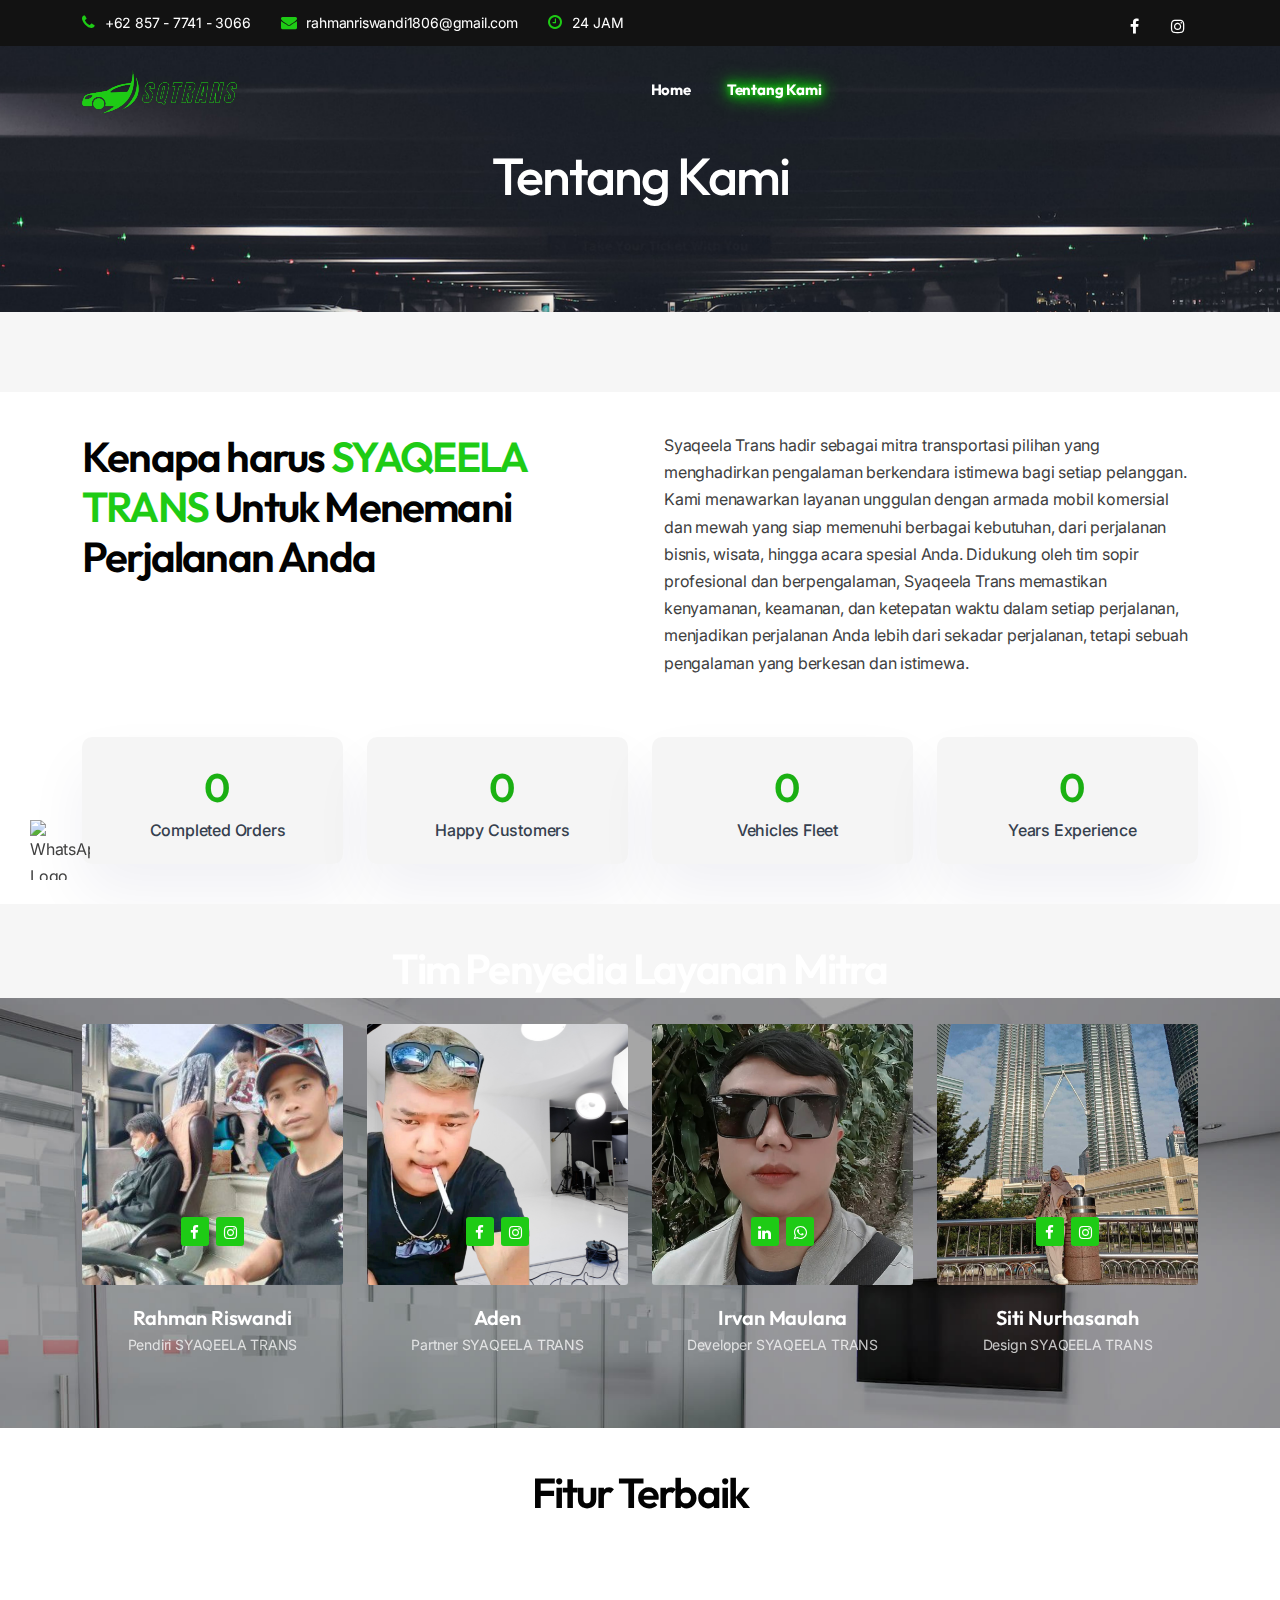
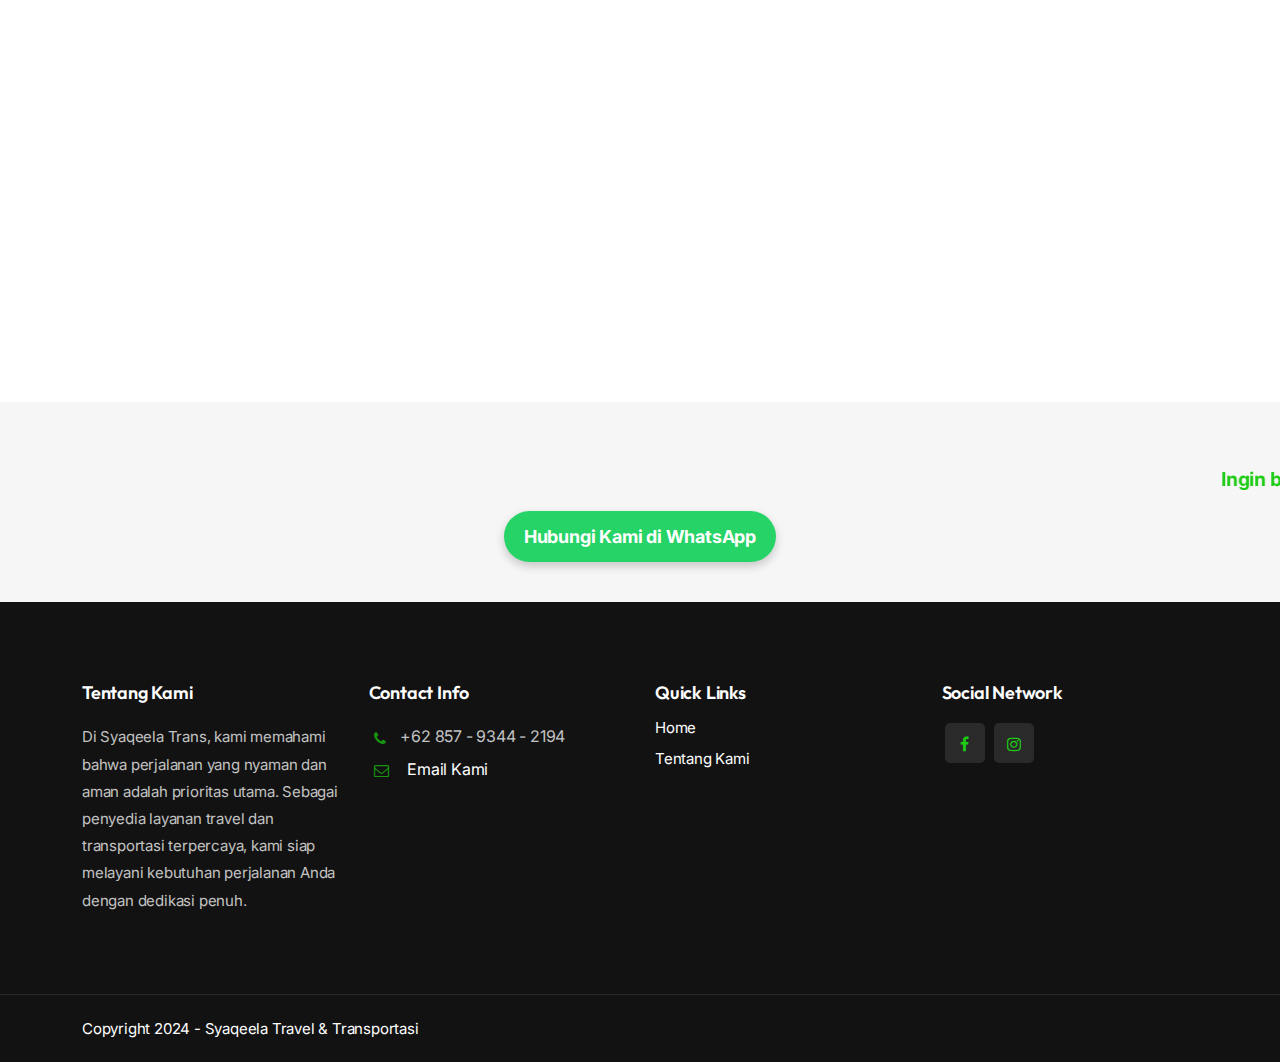
==== about.html @ 60aefe9c "first commit" ====
<!DOCTYPE html>
<html lang="zxx">

<head>
    <title>SQTRAVEL</title>
    <link rel="icon" href="images/icon.png" type="image/gif" sizes="16x16">
    <meta content="text/html;charset=utf-8" http-equiv="Content-Type">
    <meta content="width=device-width, initial-scale=1.0" name="viewport">
    <meta content="Rentaly - Multipurpose Vehicle Car Rental Website Template" name="description">
    <meta content="" name="keywords">
    <meta content="" name="author">
    <!-- CSS Files
    ================================================== -->
    <link href="css/bootstrap.min.css" rel="stylesheet" type="text/css" id="bootstrap">
    <link href="css/mdb.min.css" rel="stylesheet" type="text/css" id="mdb">
    <link href="css/plugins.css" rel="stylesheet" type="text/css">
    <link href="css/style.css" rel="stylesheet" type="text/css">
    <link href="css/coloring.css" rel="stylesheet" type="text/css">
    <!-- color scheme -->
    <link id="colors" href="css/colors/scheme-01.css" rel="stylesheet" type="text/css">
</head>

<body>
    <div id="wrapper">
        
        <!-- page preloader begin -->
        <div id="de-preloader"></div>
        <!-- page preloader close -->

        <!-- header begin -->
        <header class="transparent scroll-light has-topbar">
            <div id="topbar" class="topbar-dark text-light">
                <div class="container">
                    <div class="topbar-left xs-hide">
                        <div class="topbar-widget">
                            <div class="topbar-widget"><a href="#"><i class="fa fa-phone"></i>+62 857 - 7741 - 3066</a></div>
                            <div class="topbar-widget"><a href="#"><i class="fa fa-envelope"></i>rahmanriswandi1806@gmail.com</a></div>
                            <div class="topbar-widget"><a href="#"><i class="fa fa-clock-o"></i>24 JAM</a></div>
                        </div>
                    </div>
                
                    <div class="topbar-right">
                        <div class="social-icons">
                            <a href="#"><i class="fa fa-facebook fa-lg"></i></a>
                            <a href="#"><i class="fa fa-instagram fa-lg"></i></a>
                        </div>
                    </div>  
                    <div class="clearfix"></div>
                </div>
            </div>
            <div class="container">
                <div class="row">
                    <div class="col-md-12">
                        <div class="de-flex sm-pt10">
                            <div class="de-flex-col">
                                <div class="de-flex-col">
                                    <!-- logo begin -->
                                    <div id="logo">
                                        <a href="index.html">
                                            <img class="logo-1" src="images/logo.png" alt="">
                                            <img class="logo-2" src="images/logo.png" alt="">
                                        </a>
                                    </div>
                                    <!-- logo close -->
                                </div>
                            </div>
                            <div class="de-flex-col header-col-mid">
                                <ul id="mainmenu">
                                    <li><a class="menu-item" href="index.html"><b>Home</b></a></li>
                                    <li><a class="menu-item glowing" href="about.html"><b>Tentang Kami</b></a></li>
                                </ul>
                            </div>
                            <div class="de-flex-col">
                                <div class="menu_side_area">
                                    <span id="menu-btn"></span>
                                </div>
                            </div>
                        </div>
                    </div>
                </div>
            </div>
        </header>
            <!-- header close -->
        <!-- content begin -->
        <div class="no-bottom no-top zebra" id="content">
            <div id="top"></div>
            
            <!-- section begin -->
            <section id="subheader" class="jarallax text-light">
                <img src="images/background/3 - Copy.jpg" class="jarallax-img" alt="">
                    <div class="center-y relative text-center">
                        <div class="container">
                            <div class="row">
                                <div class="col-md-12 text-center">
									<h1>Tentang Kami</h1>
                                </div>
                                <div class="clearfix"></div>
                            </div>
                        </div>
                    </div>
            </section>
            <!-- section close -->

            <!-- Kontainer WhatsApp hanya logo -->
            <div class="whatsapp-container" onclick="toggleWhatsAppPopup()">
                <!-- Logo WhatsApp saja -->
                <img src="https://upload.wikimedia.org/wikipedia/commons/6/6b/WhatsApp.svg" alt="WhatsApp Logo" class="whatsapp-logo">
            </div>

            <section aria-label="section">
                <!-- Popup WhatsApp -->
                <div class="whatsapp-popup" id="whatsappPopup">
                    <div class="whatsapp-popup-header">Hubungi Kami di WhatsApp</div>
                    <div class="whatsapp-popup-body">
                        <p>Butuh bantuan? Klik tombol di bawah untuk chat dengan kami!</p>
                        <a href="https://wa.me/6281234567890?text=Halo%2C%20saya%20ingin%20memesan%20Travel" target="_blank">Chat di WhatsApp</a>
                    </div>
                </div>
            </section>           

            <section>
                <div class="container">
                    <div class="row g-5">
                        <div class="col-lg-6 wow fadeInRight">
                            <h2>Kenapa harus <span class="id-color">SYAQEELA TRANS</span> Untuk Menemani Perjalanan Anda</h2>
                        </div>
                        <div class="col-lg-6 wow fadeInRight" data-wow-delay=".25s">
                            Syaqeela Trans hadir sebagai mitra transportasi pilihan yang menghadirkan pengalaman berkendara istimewa bagi setiap pelanggan. Kami menawarkan layanan unggulan dengan armada mobil komersial dan mewah yang siap memenuhi berbagai kebutuhan, dari perjalanan bisnis, wisata, hingga acara spesial Anda. Didukung oleh tim sopir profesional dan berpengalaman, Syaqeela Trans memastikan kenyamanan, keamanan, dan ketepatan waktu dalam setiap perjalanan, menjadikan perjalanan Anda lebih dari sekadar perjalanan, tetapi sebuah pengalaman yang berkesan dan istimewa.
                        </div>
                    </div>
                    <div class="spacer-double"></div>
                    <div class="row text-center">
                        <div class="col-md-3 col-sm-6 mb-sm-30">
                            <div class="de_count wow fadeInUp" data-bgcolor="#f5f5f5">
                                <h3 class="timer" data-to="15425" data-speed="3000">0</h3>
                                Completed Orders
                            </div>
                        </div>
                        <div class="col-md-3 col-sm-6 mb-sm-30">
                            <div class="de_count wow fadeInUp" data-bgcolor="#f5f5f5">
                                <h3 class="timer" data-to="8745" data-speed="3000">0</h3>
                                Happy Customers
                            </div>
                        </div>
                        <div class="col-md-3 col-sm-6 mb-sm-30">
                            <div class="de_count wow fadeInUp" data-bgcolor="#f5f5f5">
                                <h3 class="timer" data-to="235" data-speed="3000">0</h3>
                                Vehicles Fleet
                            </div>
                        </div>
                        <div class="col-md-3 col-sm-6 mb-sm-30">
                            <div class="de_count wow fadeInUp" data-bgcolor="#f5f5f5">
                                <h3 class="timer" data-to="15" data-speed="3000">0</h3>
                                Years Experience
                            </div>
                        </div>
                    </div>
                </div>
            </section>

            <section aria-label="section" class="jarallax text-light">
                <img src="images/background/8.jpg" class="jarallax-img" alt="">
                <div class="container">
                    <div class="row">
                        <div class="col-md-12 text-center">
                            <h2>Tim Penyedia Layanan Mitra</h2>
                            <div class="spacer-20"></div>
                        </div>

                        <div class="col-lg-3 col-md-6 col-sm-6 mb30">
                            <div class="f-profile text-center">
                                <div class="fp-wrap f-invert">
                                    <div class="fpw-overlay">
                                        <div class="fpwo-wrap">
                                            <div class="fpwow-icons">
                                                <a href="#"><i class="fa fa-facebook fa-lg"></i></a>
                                                <a href="#"><i class="fa fa-instagram fa-lg"></i></a>
                                            </div>
                                        </div>
                                    </div>                                  
                                    <div class="fpw-overlay-btm"></div>
                                    <img src="images/team/2.png" class="fp-image img-fluid" alt="">
                                </div>
                                <h4>Rahman Riswandi</h4>
                                Pendiri SYAQEELA TRANS
                            </div>
                        </div>
                        
                        <div class="col-lg-3 col-md-6 col-sm-6 mb30">
                            <div class="f-profile text-center">
                                <div class="fp-wrap f-invert">
                                    <div class="fpw-overlay">
                                        <div class="fpwo-wrap">
                                            <div class="fpwow-icons">
                                                <a href="https://www.facebook.com/profile.php?id=100089930945065"><i class="fa fa-facebook fa-lg"></i></a>
                                                <a href="https://www.instagram.com/adenn0242/profilecard/?igsh=MWJqbmN1NzAwdGtsag=="><i class="fa fa-instagram fa-lg"></i></a>
                                            </div>
                                        </div>
                                    </div>                                  
                                    <div class="fpw-overlay-btm"></div>
                                    <img src="images/team/5.png" class="fp-image img-fluid" alt="">
                                </div>

                                <h4>Aden</h4>
                                Partner SYAQEELA TRANS
                            </div>
                        </div>
                        
                        <div class="col-lg-3 col-md-6 col-sm-6 mb30">
                            <div class="f-profile text-center">
                                <div class="fp-wrap f-invert">
                                    <div class="fpw-overlay">
                                        <div class="fpwo-wrap">
                                            <div class="fpwow-icons">
                                                <a href="https://www.linkedin.com/in/irpan-maulana-0b4579227?utm_source=share&utm_campaign=share_via&utm_content=profile&utm_medium=android_app"><i class="fa fa-linkedin fa-lg"></i></a>
                                                <a href="https://wa.me/6285719222447?text=Halo%2C%20Saya%20Ingin%20Konsultasi%20Terkait%20Sistem"><i class="fa fa-whatsapp fa-lg"></i></a>
                                            </div>
                                        </div>
                                    </div>                                  
                                    <div class="fpw-overlay-btm"></div>
                                    <img src="images/team/3.png" class="fp-image img-fluid" alt="">
                                </div>

                                <h4>Irvan Maulana</h4>
                                Developer SYAQEELA TRANS
                            </div>
                        </div>
                        
                        <div class="col-lg-3 col-md-6 col-sm-6 mb30">
                            <div class="f-profile text-center">
                                <div class="fp-wrap f-invert">
                                    <div class="fpw-overlay">
                                        <div class="fpwo-wrap">
                                            <div class="fpwow-icons">
                                                <a href="#"><i class="fa fa-facebook fa-lg"></i></a>
                                                <a href="https://www.instagram.com/hiii.deen_/profilecard/?igsh=MTRmcTE5MmZrYjZjaA=="><i class="fa fa-instagram fa-lg"></i></a>
                                            </div>
                                        </div>
                                    </div>                                  
                                    <div class="fpw-overlay-btm"></div>
                                    <img src="images/team/4.png" class="fp-image img-fluid" alt="">
                                </div>

                                <h4>Siti Nurhasanah</h4>
                                Design SYAQEELA TRANS
                            </div>
                        </div>

                    </div>
                </div>
            </section>

            <section aria-label="section">
                <div class="container">
                    <div class="row align-items-center">
                        <div class="col-lg-6 offset-lg-3 text-center">
                            <h2>Fitur Terbaik</h2>
                            <div class="spacer-20"></div>
                        </div>
                        <div class="clearfix"></div>
                        <div class="col-lg-3">
                            <div class="box-icon s2 p-small mb20 wow fadeInRight" data-wow-delay=".5s">
                                <i class="fa bg-color fa-trophy"></i>
                                <div class="d-inner">
                                    <h4>Layanan Kelas Terbaik</h4>
                                    Di mana kenyamanan dan kamanan yang luar biasa, menciptakan momen tak terlupakan dalam perjalanan Anda.
                                </div>
                            </div>
                            <div class="box-icon s2 p-small mb20 wow fadeInL fadeInRight" data-wow-delay=".75s">
                                <i class="fa bg-color fa-road"></i>
                                <div class="d-inner">
                                    <h4> Layanan Perjalanan 24/7 </h4>
                                    Teman setia perjalanan Anda kapan pun dibutuhkan. Siap memberikan dukungan penuh agar perjalanan Anda tetap nyaman dan aman, siang maupun malam.
                                </div>
                            </div>
                        </div>

                        <div class="col-lg-6">
                            <img src="images/misc/avanza.png" alt="" class="img-fluid wow fadeInUp">
                        </div>

                        <div class="col-lg-3">
                            <div class="box-icon s2 d-invert p-small mb20 wow fadeInL fadeInLeft" data-wow-delay="1s">
                                <i class="fa bg-color fa-tag"></i>
                                <div class="d-inner">
                                    <h4>Kualitas Harga Terjangkau</h4>
                                    Dapatkan kualitas terbaik dengan harga yang bersahabat, serta dapatkan diskon spesial kami.
                                </div>
                            </div>
                            <div class="box-icon s2 d-invert p-small mb20 wow fadeInL fadeInLeft" data-wow-delay="1.25s">
                                <i class="fa bg-color fa-map-pin"></i>
                                <div class="d-inner">
                                    <h4>Carter & Kirim Paket Praktis</h4>
                                    Kirim barang atau carter kendaraan sesuai kebutuhan Anda, cepat dan aman sampai tujuan. Percayakan pengiriman pada kami untuk layanan tanpa ribet
                                </div>
                            </div>
                        </div>
                    </div>
                </div>
            </section>
            
            <section aria-label="section">
                <!-- Running Text -->
                <div class="text-center mt-4">
                    <div class="running-text">
                        <marquee behavior="scroll" direction="left">
                            Ingin bergabung bersama mitra kami? Silakan hubungi di sini!
                        </marquee>
                    </div>
                    
                    <!-- Tombol WhatsApp (Tanpa Logo) -->
                    <a href="https://wa.me/6285777413066?text=Halo%2C%20saya%20ingin%20bergabung%20sebagai%20mitra" 
                       class="whatsapp-button" target="_blank">
                        Hubungi Kami di WhatsApp
                    </a>
                </div>
            </section>            

        </div>
        <!-- content close -->

        <a href="#" id="back-to-top"></a>
        
        <!-- footer begin -->
        <footer class="text-light">
            <div class="container">
                <div class="row g-custom-x">
                    <div class="col-lg-3">
                        <div class="widget">
                            <h5>Tentang Kami</h5>
                            <p>Di Syaqeela Trans, kami memahami bahwa perjalanan yang nyaman dan aman adalah prioritas utama. Sebagai penyedia layanan travel dan transportasi terpercaya, kami siap melayani kebutuhan perjalanan Anda dengan dedikasi penuh.</p>
                        </div>
                    </div>
                    
                    <div class="col-lg-3">
                        <div class="widget">
                            <h5>Contact Info</h5>
                            <address class="s1">
                                <span><i class="id-color fa fa-phone fa-lg"></i>+62 857 - 9344 - 2194</span>
                                <span>
                                    <i class="id-color fa fa-envelope-o fa-lg"></i>
                                    <a href="mailto:rahmanriswandi1806@gmail.com">Email Kami</a>
                                </span>
                            </address>
                        </div>
                    </div>

                    <div class="col-lg-3">
                        <h5>Quick Links</h5>
                        <div class="row">
                            <div class="col-lg-6">
                                <div class="widget">
                                    <ul>
                                        <li><a href="index.html">Home</a></li>
                                        <li><a href="about.html">Tentang Kami</a></li>
                                    </ul>
                                </div>
                            </div>
                        </div>
                    </div>

                    <div class="col-lg-3">
                        <div class="widget">
                            <h5>Social Network</h5>
                            <div class="social-icons">
                                <a href="#"><i class="fa fa-facebook fa-lg"></i></a>
                                <a href="#"><i class="fa fa-instagram fa-lg"></i></a>
                            </div>
                        </div>    
                    </div>
                </div>
            </div>
            <div class="subfooter">
                <div class="container">
                    <div class="row">
                        <div class="col-md-12">
                            <div class="de-flex">
                                <div class="de-flex-col">
                                    <a href="index.html">
                                        Copyright 2024 - Syaqeela Travel & Transportasi
                                    </a>
                                </div>
                            </div>
                        </div>
                    </div>
                </div>
            </div>
        </footer>
        <!-- footer close -->
        
    </div>


    <!-- Javascript Files
    ================================================== -->
    <script src="js/plugins.js"></script>
    <script src="js/designesia.js"></script>
    <script>
        // Fungsi untuk menampilkan atau menyembunyikan popup
        function toggleWhatsAppPopup() {
            var popup = document.getElementById("whatsappPopup");
            if (popup.style.display === "none" || popup.style.display === "") {
                popup.style.display = "block";
            } else {
                popup.style.display = "none";
            }
        }
    </script>


</body>

</html>
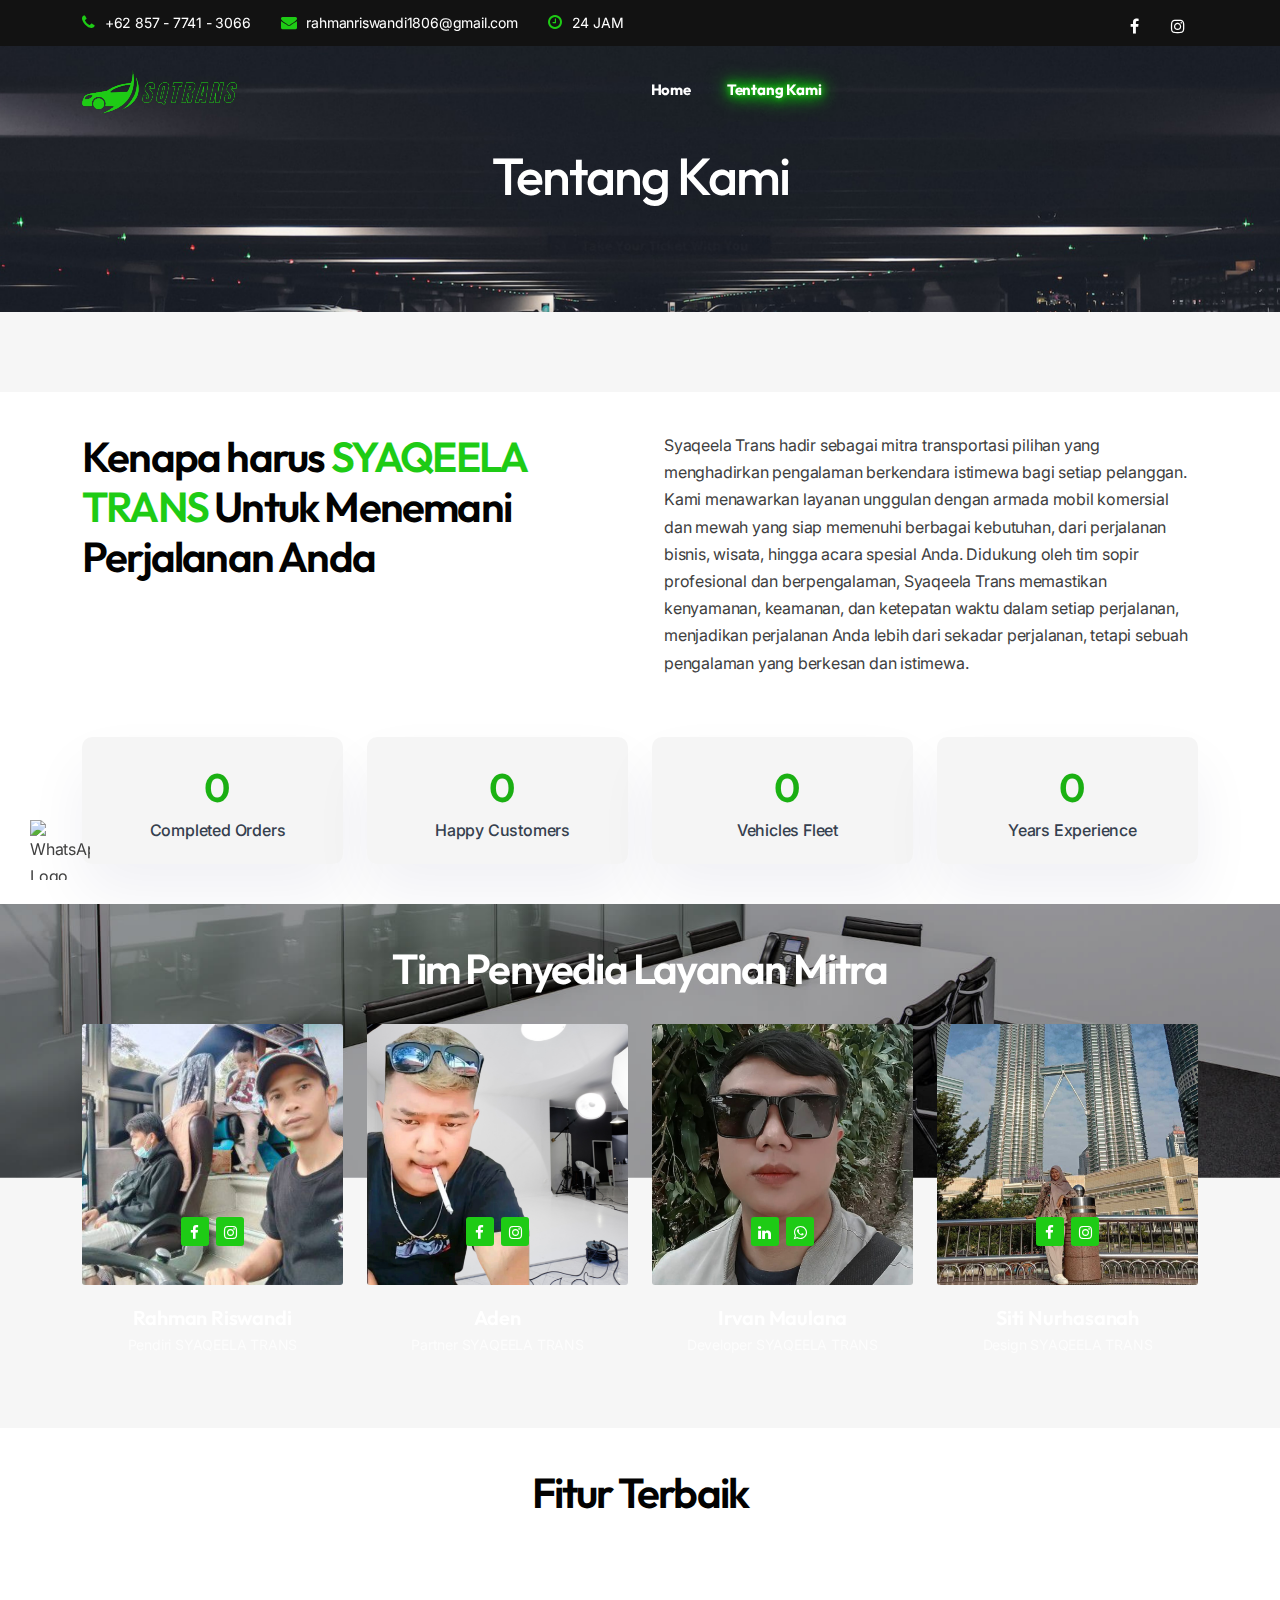
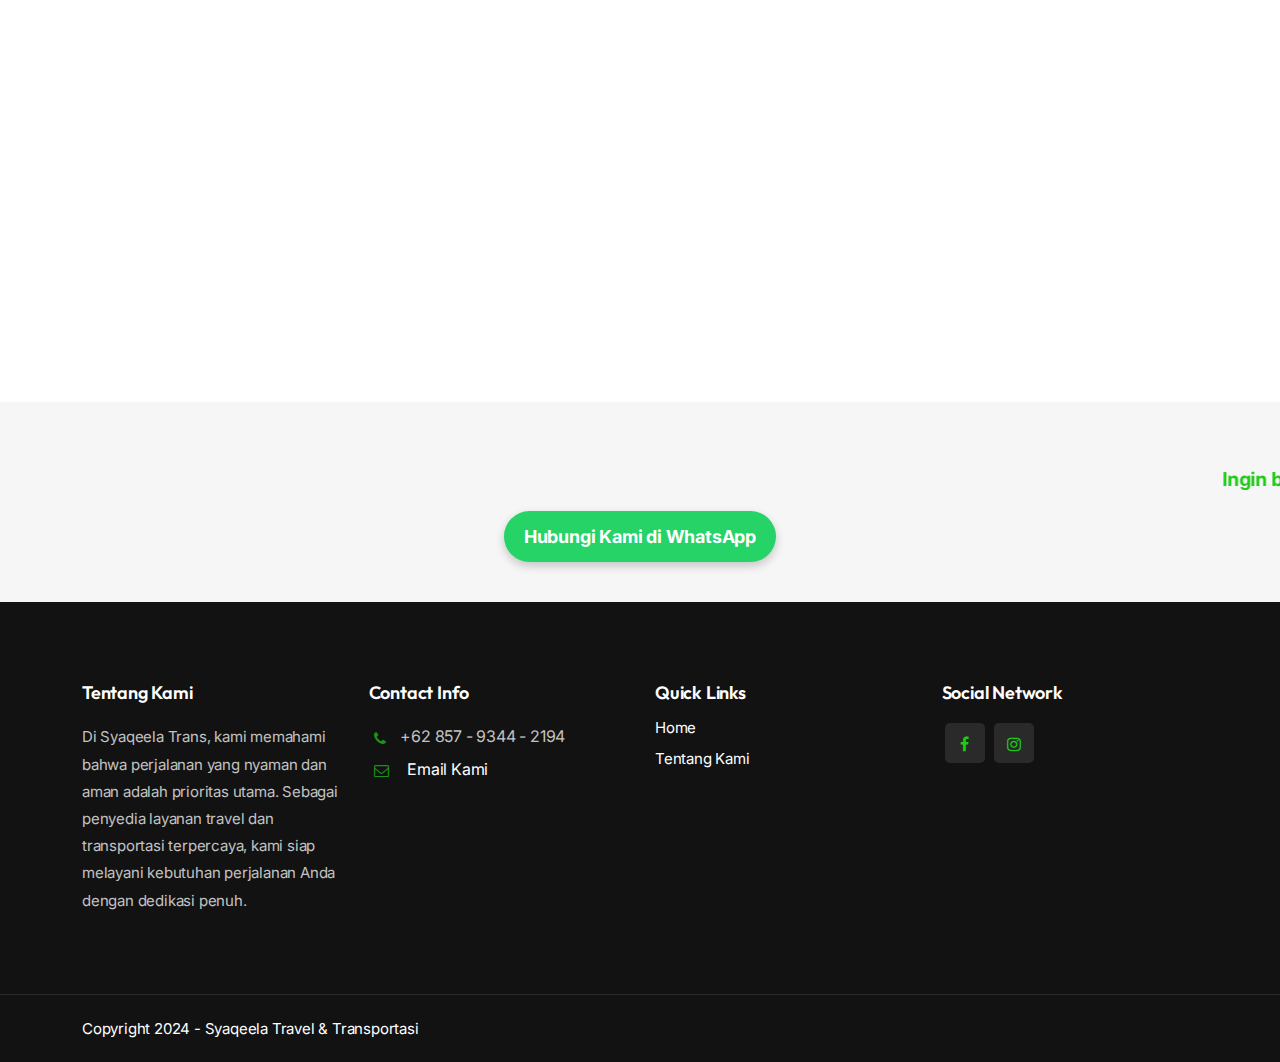
==== commit f3ec5d10: "first init github" ====
--- a/about.html
+++ b/about.html
@@ -212,7 +212,7 @@
                                     <div class="fpw-overlay">
                                         <div class="fpwo-wrap">
                                             <div class="fpwow-icons">
-                                                <a href="https://www.linkedin.com/in/irpan-maulana-0b4579227?utm_source=share&utm_campaign=share_via&utm_content=profile&utm_medium=android_app"><i class="fa fa-linkedin fa-lg"></i></a>
+                                                <a href=" "><i class="fa fa-linkedin fa-lg"></i></a>
                                                 <a href="https://wa.me/6285719222447?text=Halo%2C%20Saya%20Ingin%20Konsultasi%20Terkait%20Sistem"><i class="fa fa-whatsapp fa-lg"></i></a>
                                             </div>
                                         </div>
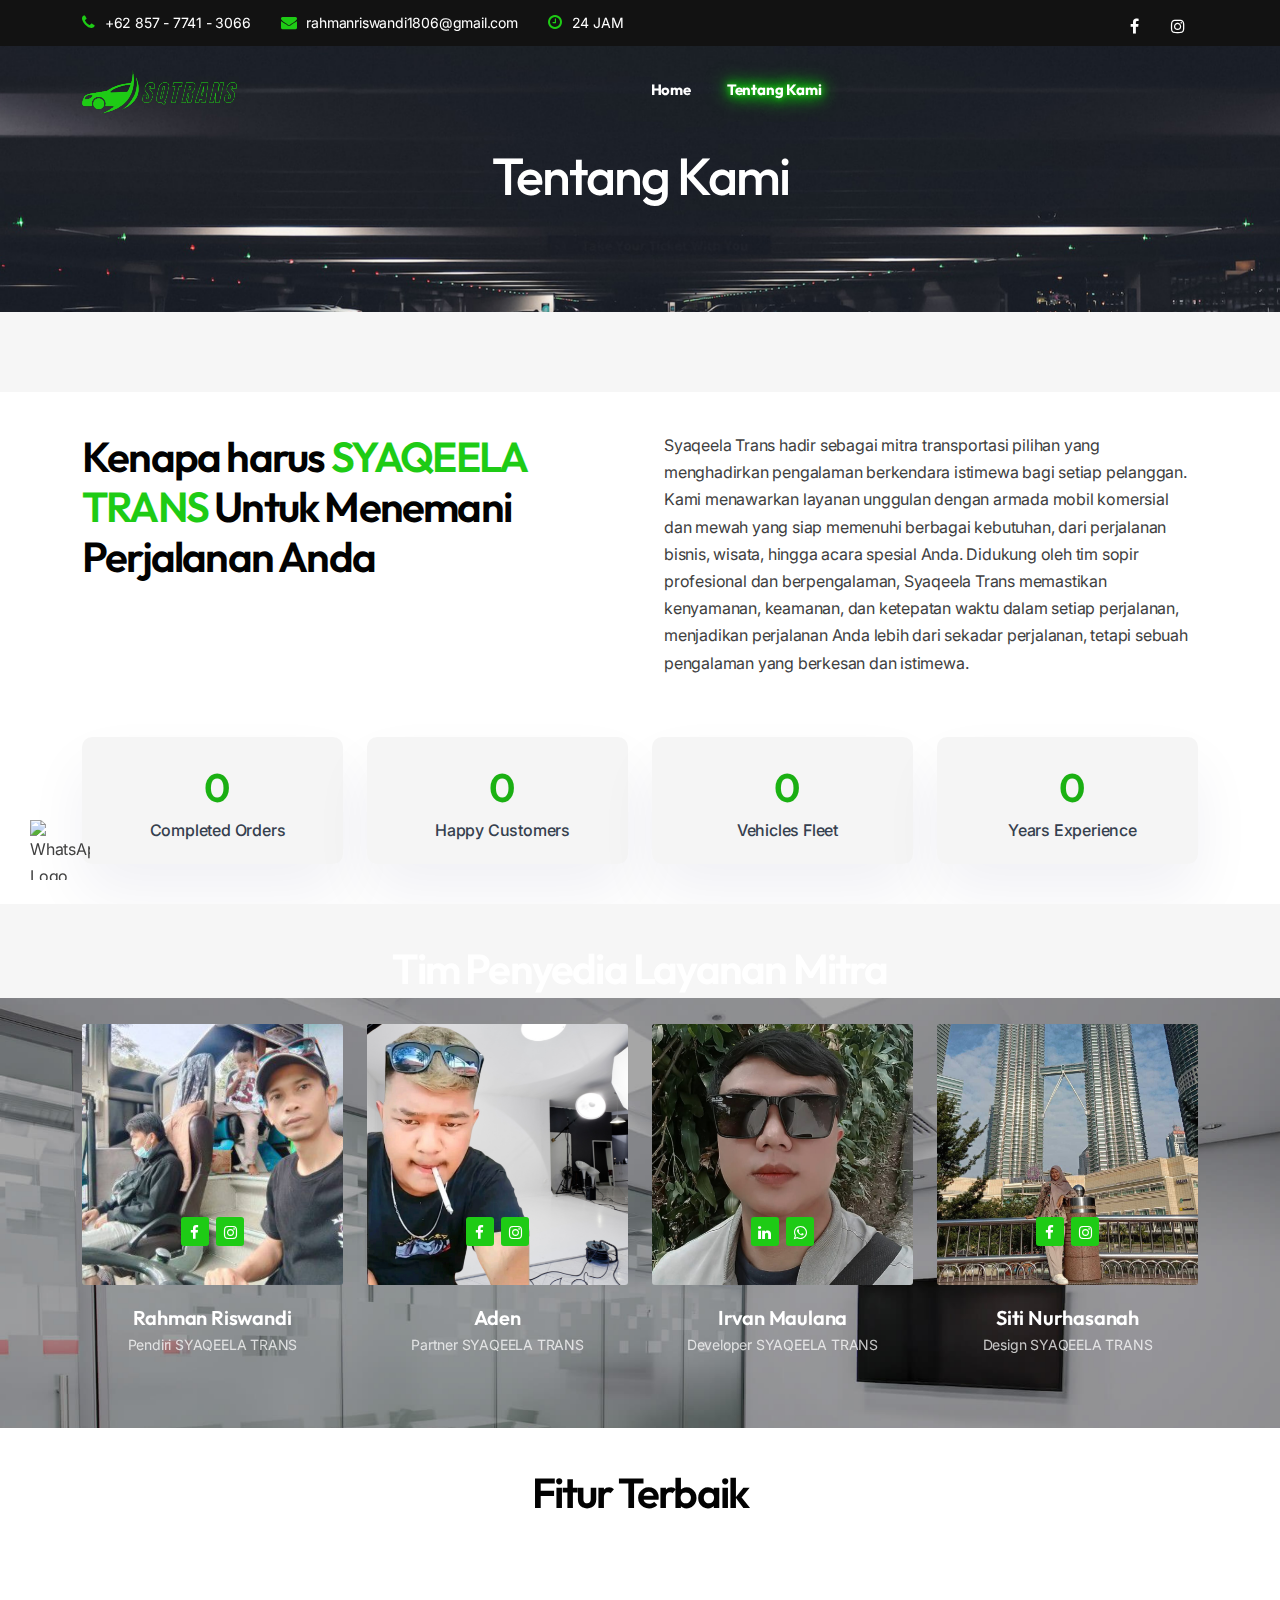
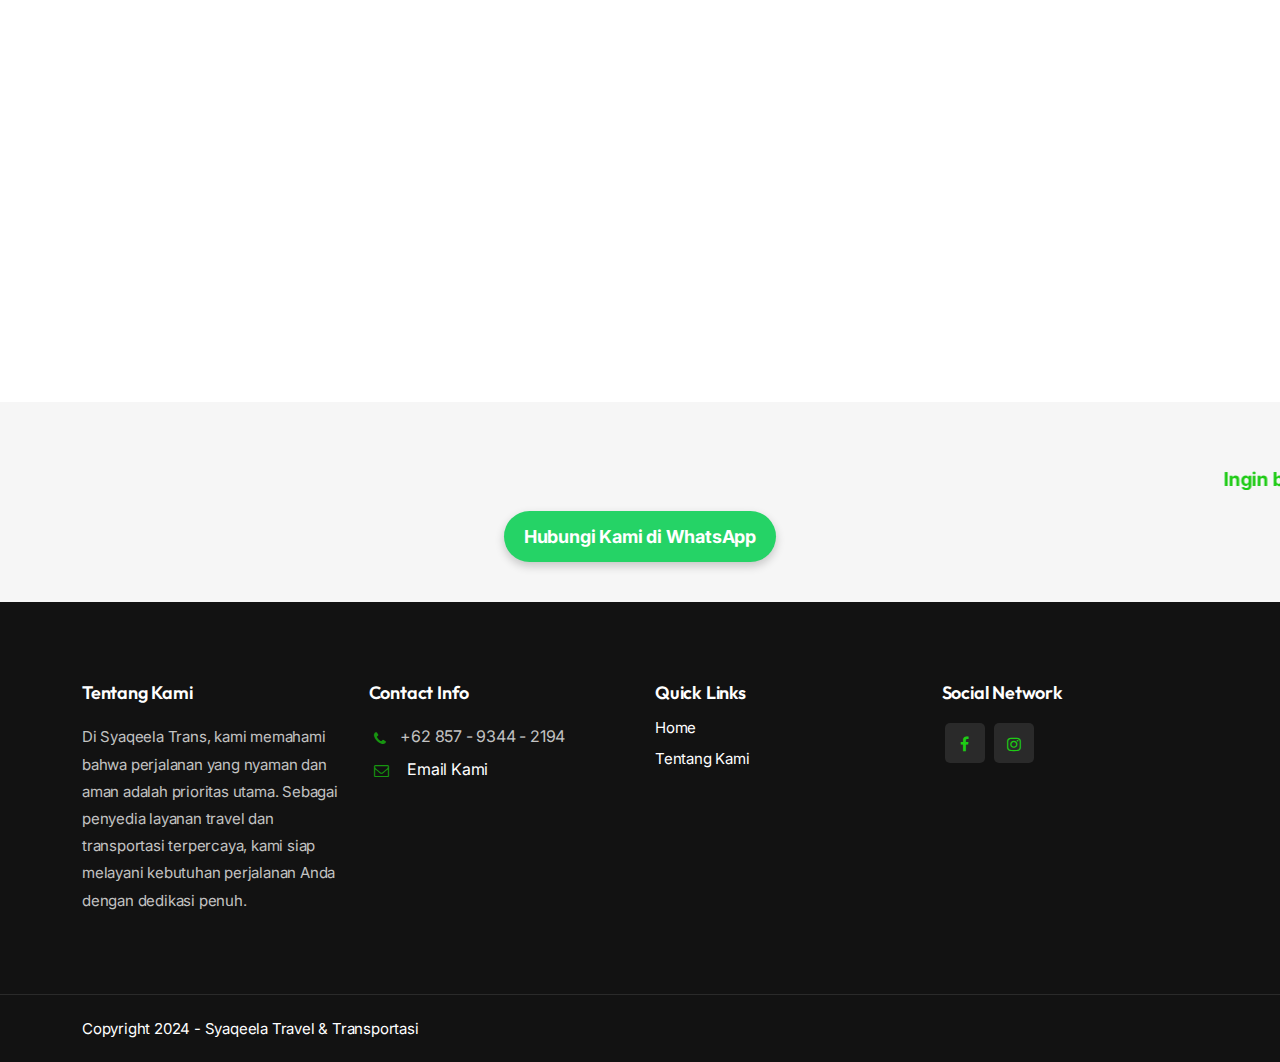
==== commit 10ff6704: "Update about.html" ====
--- a/about.html
+++ b/about.html
@@ -113,7 +113,7 @@
                     <div class="whatsapp-popup-header">Hubungi Kami di WhatsApp</div>
                     <div class="whatsapp-popup-body">
                         <p>Butuh bantuan? Klik tombol di bawah untuk chat dengan kami!</p>
-                        <a href="https://wa.me/6281234567890?text=Halo%2C%20saya%20ingin%20memesan%20Travel" target="_blank">Chat di WhatsApp</a>
+                        <a href="https://wa.me/6285777413066?text=Halo%2C%20saya%20ingin%20memesan%20Travel" target="_blank">Chat di WhatsApp</a>
                     </div>
                 </div>
             </section>           
@@ -410,4 +410,4 @@
 
 </body>
 
-</html>+</html>
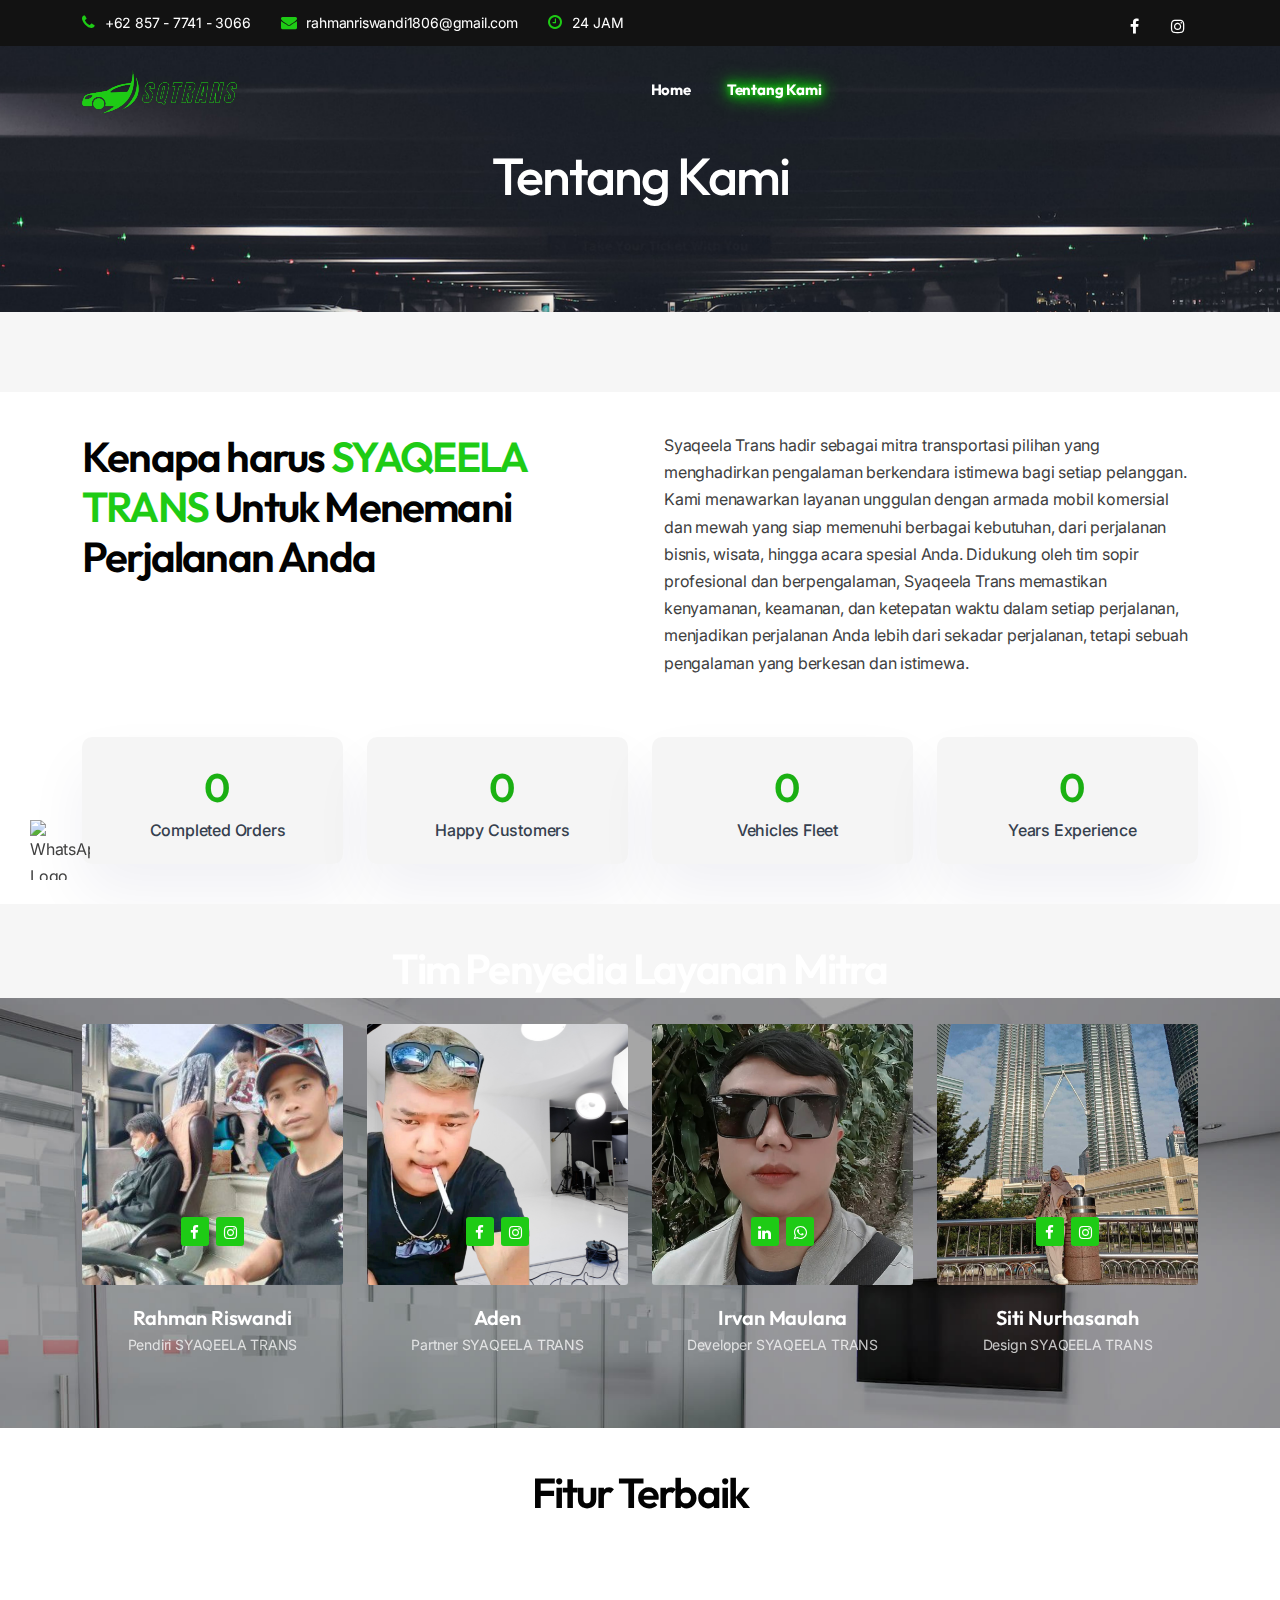
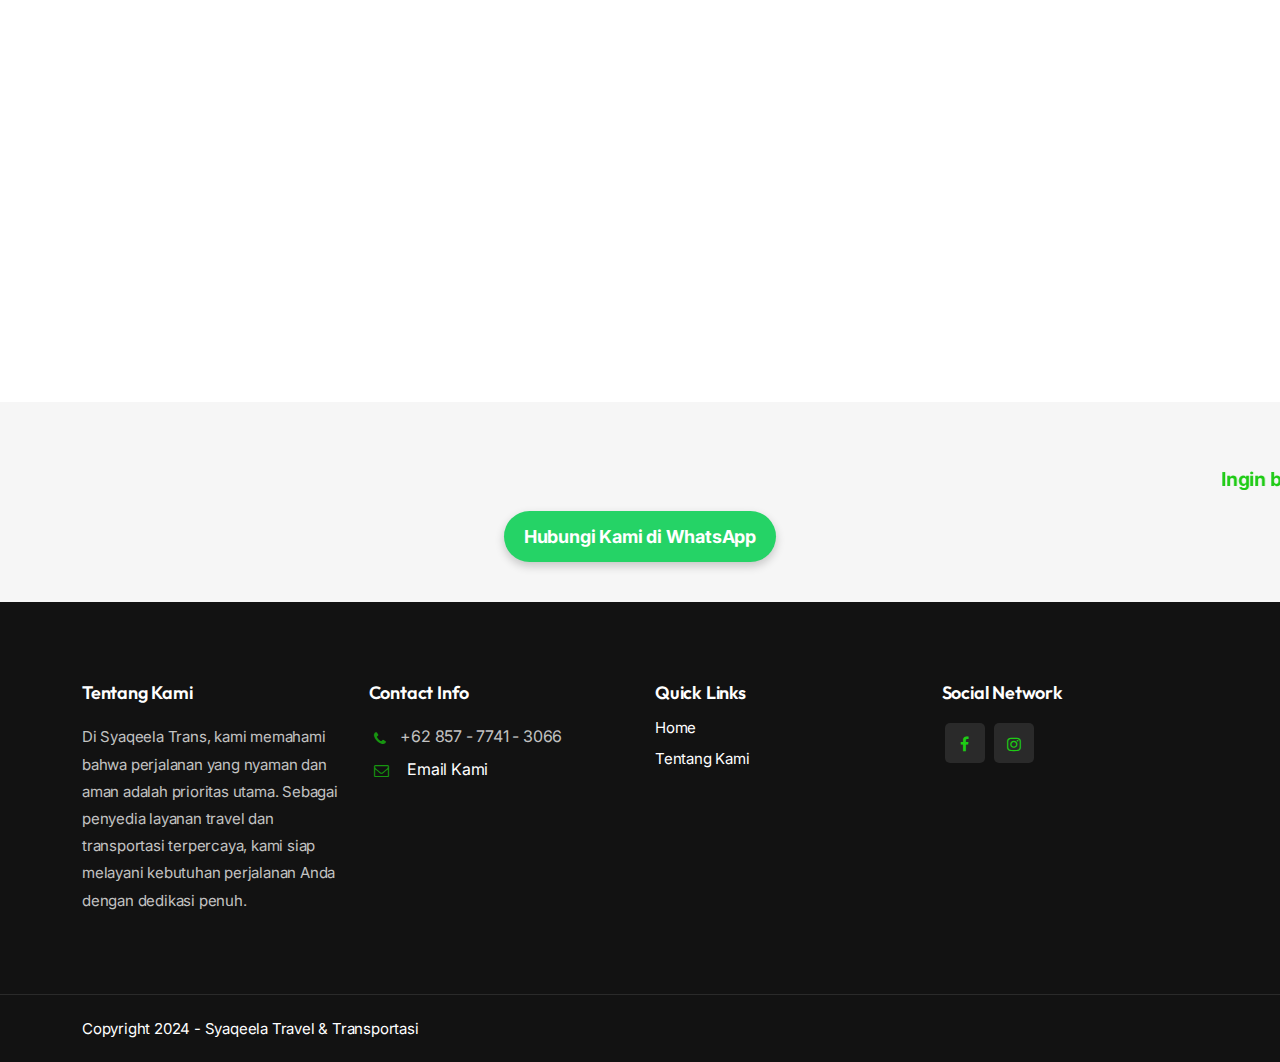
==== commit 3ec394b4: "Update about.html" ====
--- a/about.html
+++ b/about.html
@@ -336,7 +336,7 @@
                         <div class="widget">
                             <h5>Contact Info</h5>
                             <address class="s1">
-                                <span><i class="id-color fa fa-phone fa-lg"></i>+62 857 - 9344 - 2194</span>
+                                <span><i class="id-color fa fa-phone fa-lg"></i>+62 857 - 7741 - 3066</span>
                                 <span>
                                     <i class="id-color fa fa-envelope-o fa-lg"></i>
                                     <a href="mailto:rahmanriswandi1806@gmail.com">Email Kami</a>
